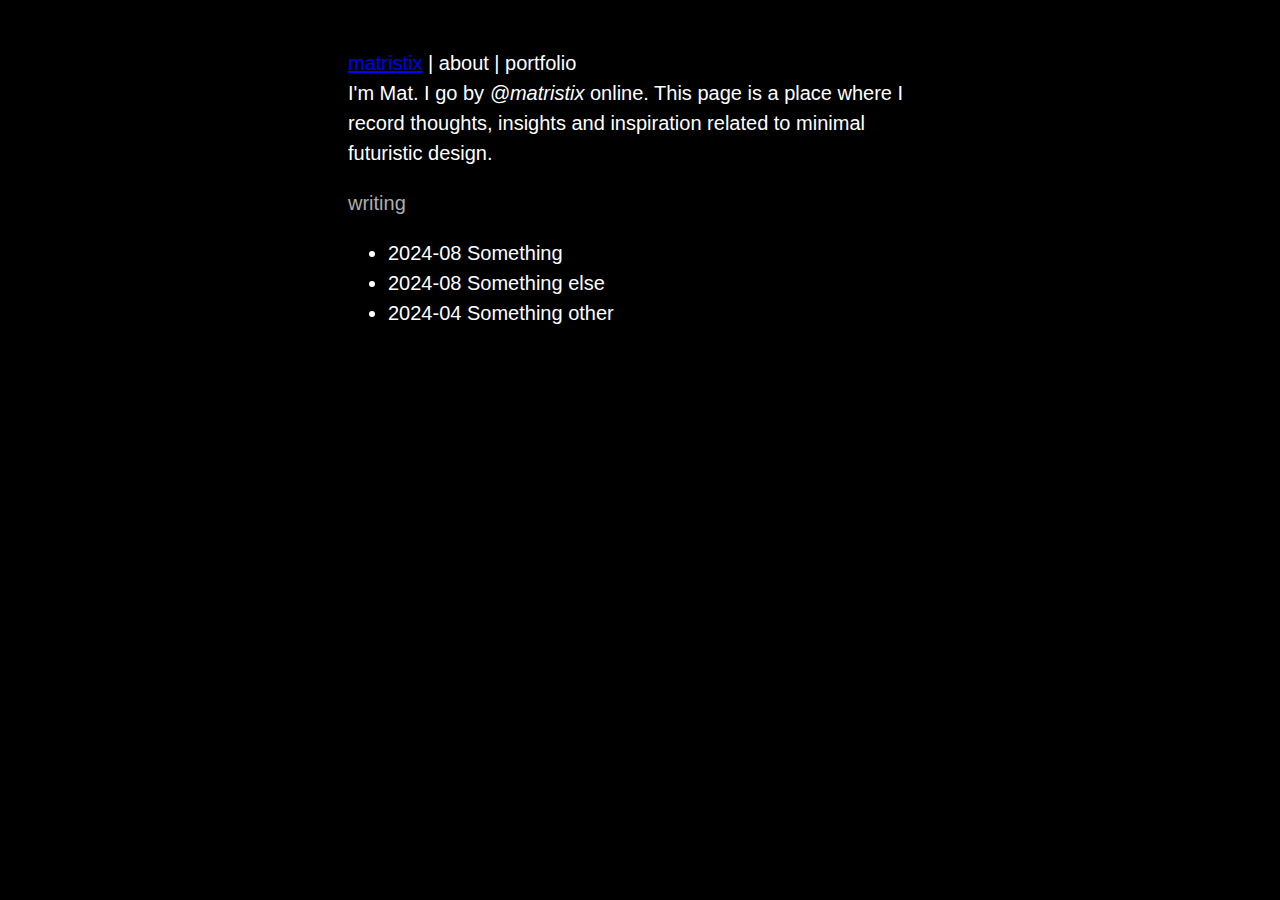
==== index.html @ 09d88f49 "Update index.html" ====
<!DOCTYPE html>
<html lang="en">
<head>
  <meta charset="UTF-8">
  <meta name="viewport" content="width=device-width, initial-scale=1.0">
  <title>matristix</title>
  <link rel="preload" href="https://fonts.googleapis.com/css2?family=Inter:ital,wght@0,400;0,500;1,400;1,500&display=swap" rel="stylesheet">
  <link rel="stylesheet" href="styles.css">
</head>
<body>
  <div class="header">
    <a href="index.html">matristix</a> | about | portfolio
  </div>
  I'm Mat. I go by <i>@matristix</i> online. This page is a place where I record thoughts, insights and inspiration related to minimal futuristic design.
  <h2>writing</h2>
  <ul>
    <li>2024-08 Something</li>
    <li>2024-08 Something else</li>
    <li>2024-04 Something other</li>
  </ul>
</body>
</html>
---- styles.css ----
html {
  max-width: 30rem;
  padding: 2rem 1rem;
  margin: auto;
  line-height: 1.5;
  font-size: 1.25rem;
  background-color: #000;
  color: #fff;
  font-family: 'Inter', sans-serif;
}

h1, h2, h3, h4, h5, h6 {
  margin: 1rem 0;
  font-size: 1rem;
  color: #adadad;
  font-weight: normal;
}

p, ul, ol {
  margin-bottom: 1rem;
}

.italic-text {
  font-style: italic;
}

h1 a {
  color: #adadad;
  text-decoration: none;
}

h1 a:hover {
  color: #fff;
}
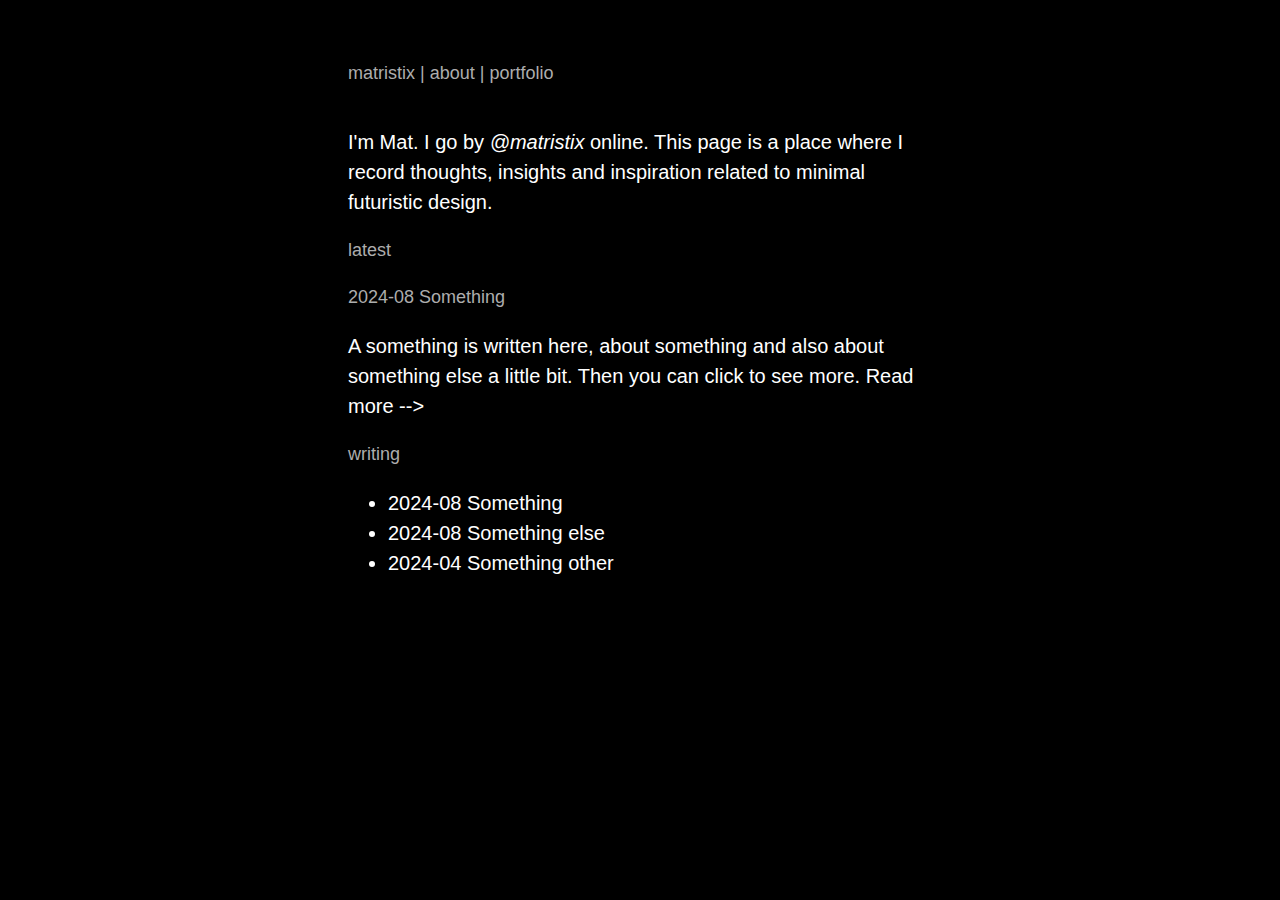
==== commit cc1bd389: "Update index.html" ====
--- a/index.html
+++ b/index.html
@@ -12,6 +12,9 @@
     <a href="index.html">matristix</a> | about | portfolio
   </div>
   I'm Mat. I go by <i>@matristix</i> online. This page is a place where I record thoughts, insights and inspiration related to minimal futuristic design.
+  <h2>latest</h2>
+  <h1>2024-08 Something</h1>
+  A something is written here, about something and also about something else a little bit. Then you can click to see more. Read more -->
   <h2>writing</h2>
   <ul>
     <li>2024-08 Something</li>
--- a/styles.css
+++ b/styles.css
@@ -9,9 +9,13 @@
   font-family: 'Inter', sans-serif;
 }
 
+h1 {
+  font-size: 1.1rem;
+}
+
 h1, h2, h3, h4, h5, h6 {
   margin: 1rem 0;
-  font-size: 1rem;
+  font-size: 0.9rem;
   color: #adadad;
   font-weight: normal;
 }
@@ -24,11 +28,17 @@
   font-style: italic;
 }
 
-h1 a {
+.header {
+  margin: 1rem 0 2rem 0;
+  font-size: 0.9rem;
+  color: #adadad;
+}
+
+.header a {
   color: #adadad;
   text-decoration: none;
 }
 
-h1 a:hover {
+.header a:hover {
   color: #fff;
 }
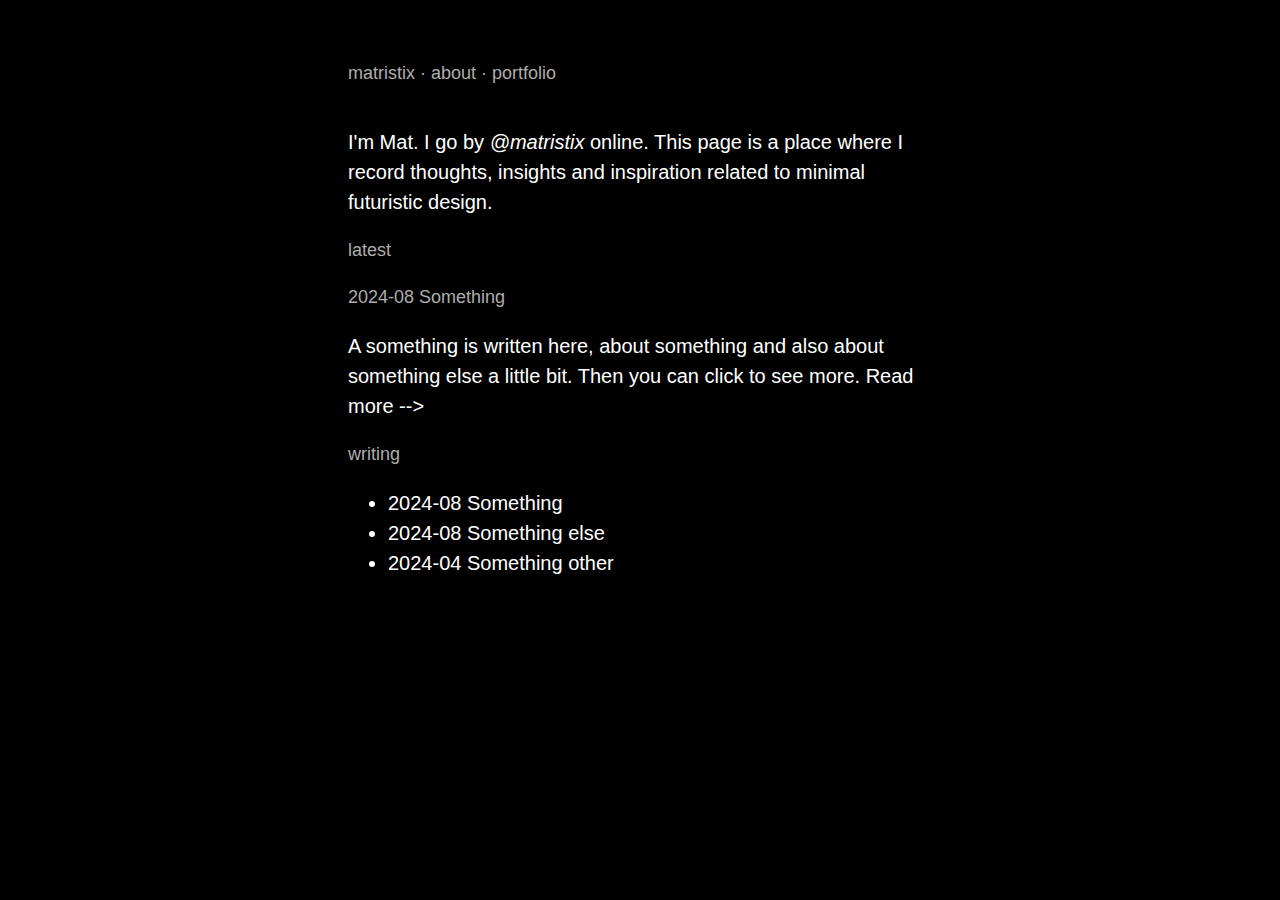
==== commit 2a477fe8: "Update index.html" ====
--- a/index.html
+++ b/index.html
@@ -9,7 +9,7 @@
 </head>
 <body>
   <div class="header">
-    <a href="index.html">matristix</a> | about | portfolio
+    <a href="index.html">matristix</a> · about · portfolio
   </div>
   I'm Mat. I go by <i>@matristix</i> online. This page is a place where I record thoughts, insights and inspiration related to minimal futuristic design.
   <h2>latest</h2>
--- a/styles.css
+++ b/styles.css
@@ -10,7 +10,8 @@
 }
 
 h1 {
-  font-size: 1.1rem;
+  font-size: 1.4rem;
+  color: #fff;
 }
 
 h1, h2, h3, h4, h5, h6 {
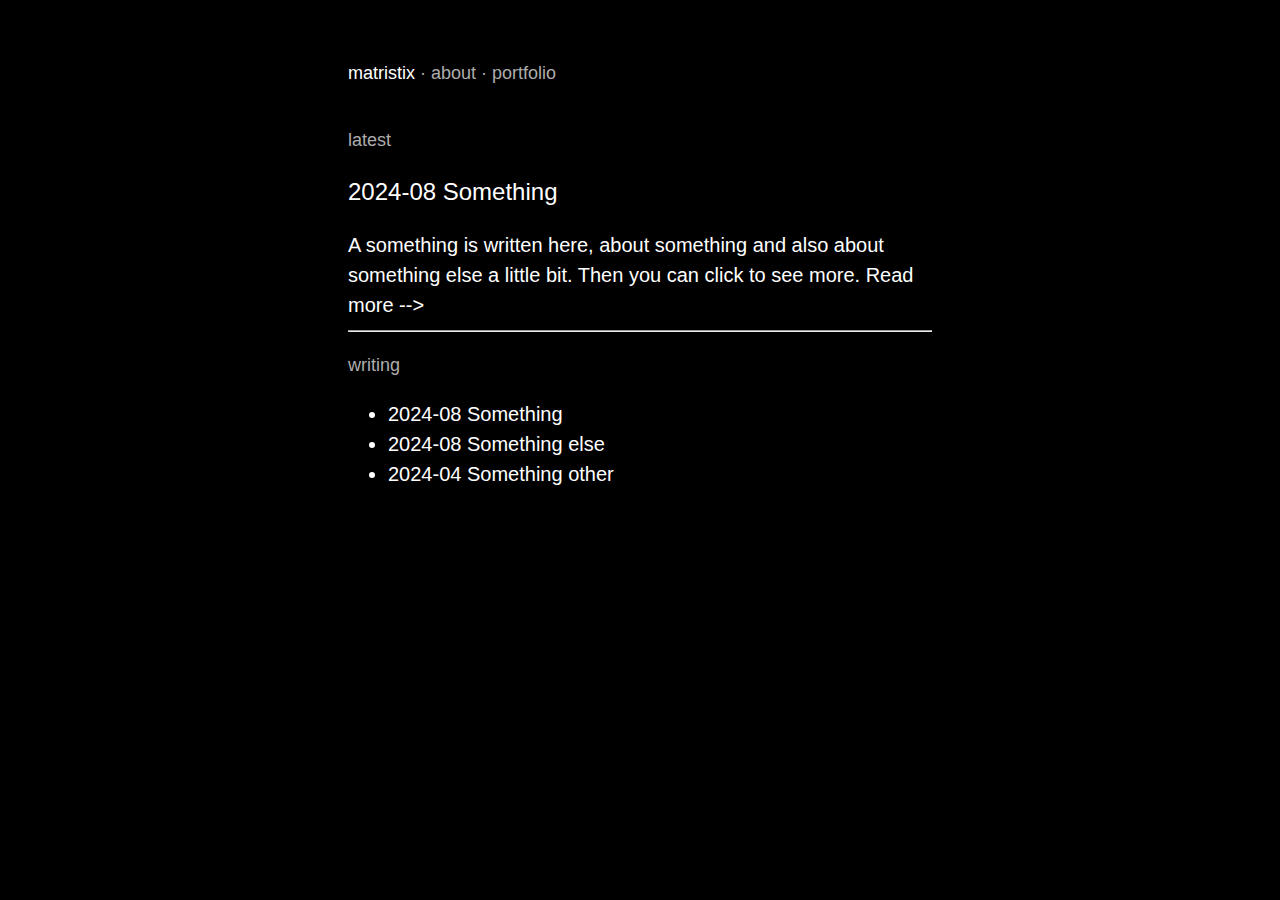
==== commit 8fb33d91: "Update index.html" ====
--- a/index.html
+++ b/index.html
@@ -11,10 +11,10 @@
   <div class="header">
     <a href="index.html">matristix</a> · about · portfolio
   </div>
-  I'm Mat. I go by <i>@matristix</i> online. This page is a place where I record thoughts, insights and inspiration related to minimal futuristic design.
   <h2>latest</h2>
   <h1>2024-08 Something</h1>
   A something is written here, about something and also about something else a little bit. Then you can click to see more. Read more -->
+  <hr>
   <h2>writing</h2>
   <ul>
     <li>2024-08 Something</li>
--- a/styles.css
+++ b/styles.css
@@ -9,16 +9,16 @@
   font-family: 'Inter', sans-serif;
 }
 
-h1 {
-  font-size: 1.4rem;
-  color: #fff;
-}
-
 h1, h2, h3, h4, h5, h6 {
   margin: 1rem 0;
   font-size: 0.9rem;
   color: #adadad;
   font-weight: normal;
+}
+
+h1 {
+  font-size: 1.2rem;
+  color: #fff;
 }
 
 p, ul, ol {
@@ -36,7 +36,7 @@
 }
 
 .header a {
-  color: #adadad;
+  color: #fff;
   text-decoration: none;
 }
 
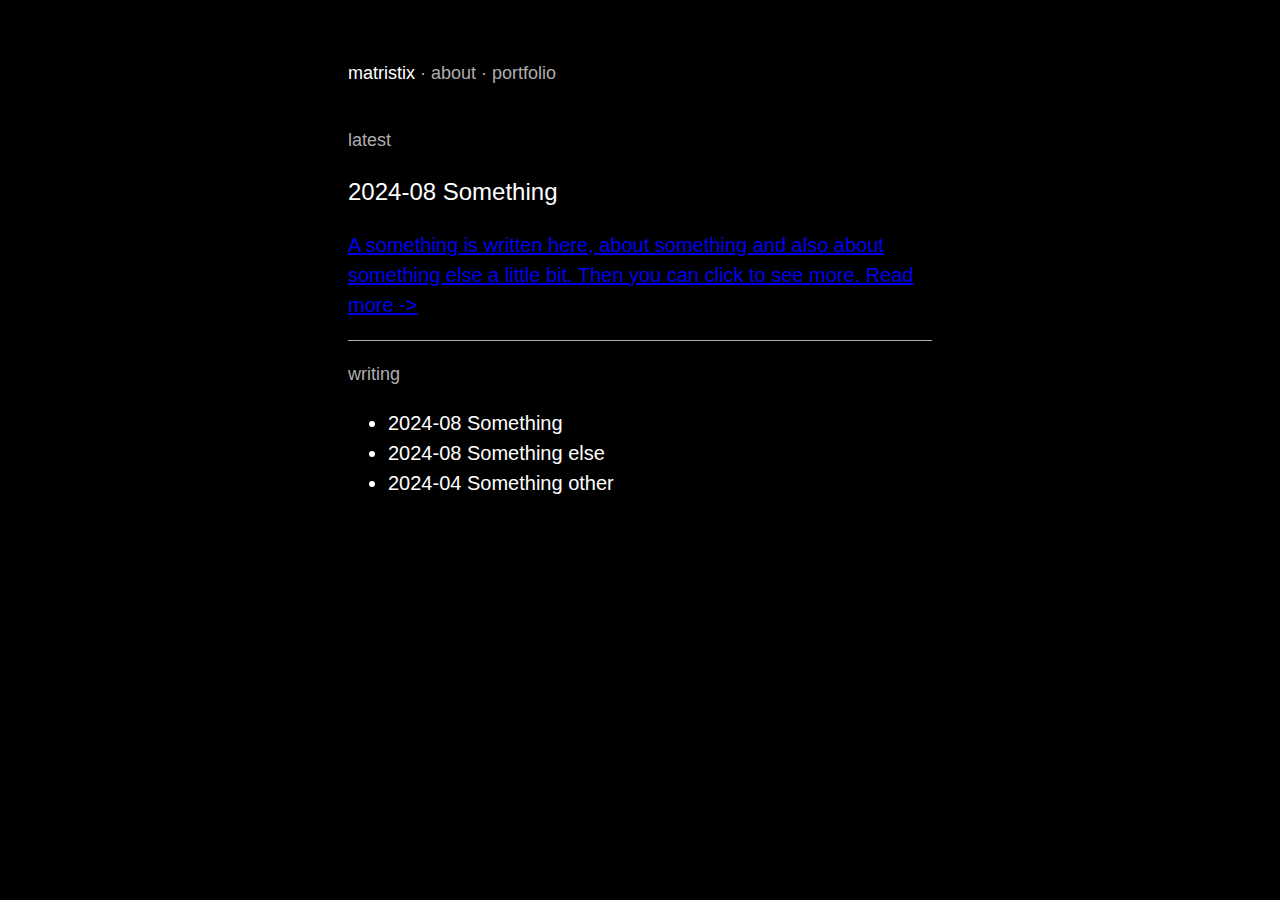
==== commit 5c411ab5: "Update index.html" ====
--- a/index.html
+++ b/index.html
@@ -13,7 +13,9 @@
   </div>
   <h2>latest</h2>
   <h1>2024-08 Something</h1>
-  A something is written here, about something and also about something else a little bit. Then you can click to see more. Read more -->
+  <a href="writing/2024-08 Something.html">
+  <p>A something is written here, about something and also about something else a little bit. Then you can click to see more. Read more -></p>
+  </a>
   <hr>
   <h2>writing</h2>
   <ul>
--- a/styles.css
+++ b/styles.css
@@ -43,3 +43,10 @@
 .header a:hover {
   color: #fff;
 }
+
+hr {
+  border: none; /* Removes the default border */
+  height: 1px; /* Sets the height of the line */
+  background-color: #adadad; /* Sets the color of the line */
+  margin: 1rem 0; /* Adds vertical space around the line */
+}
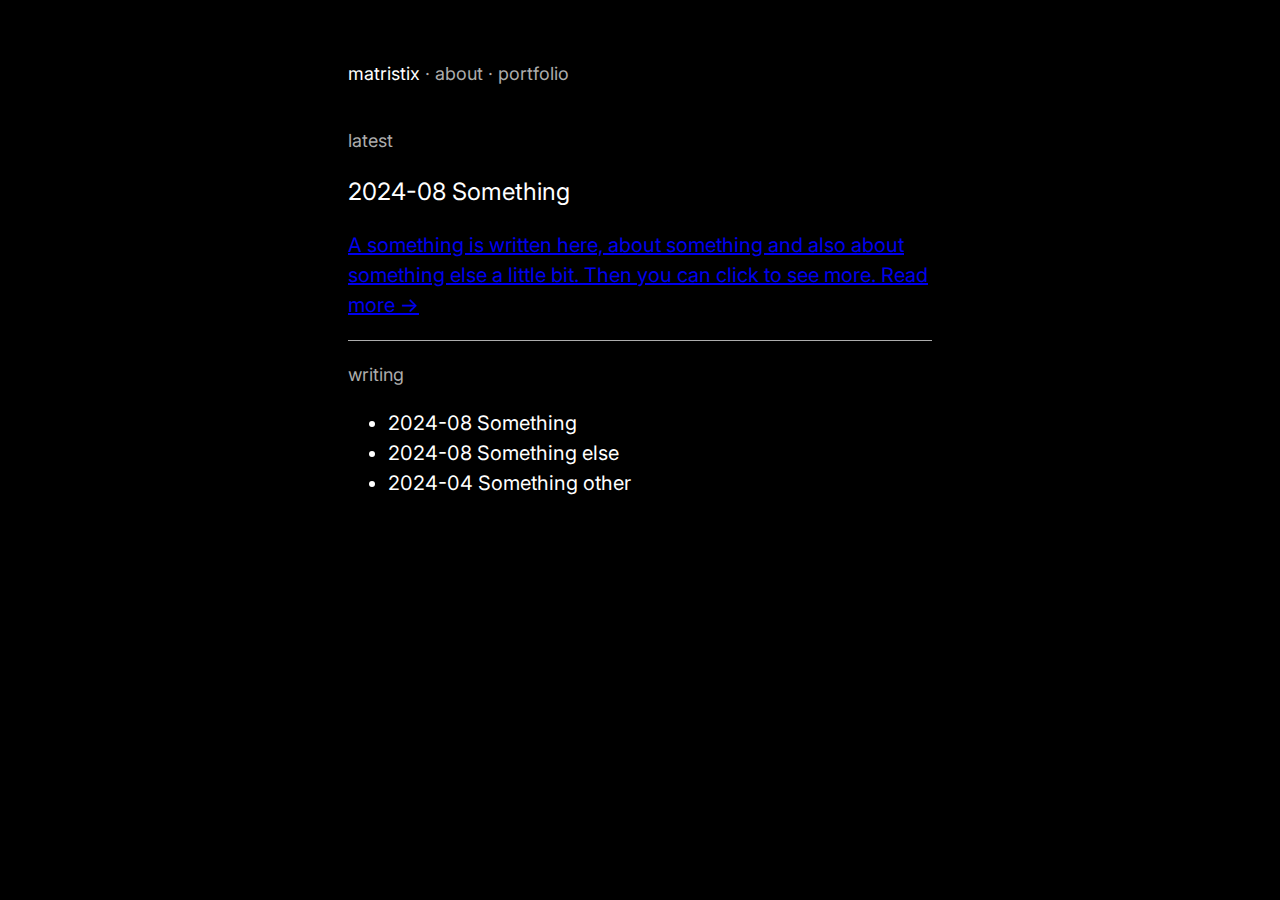
==== commit 79ade8c8: "Update index.html" ====
--- a/index.html
+++ b/index.html
@@ -4,7 +4,8 @@
   <meta charset="UTF-8">
   <meta name="viewport" content="width=device-width, initial-scale=1.0">
   <title>matristix</title>
-  <link rel="preload" href="https://fonts.googleapis.com/css2?family=Inter:ital,wght@0,400;0,500;1,400;1,500&display=swap" rel="stylesheet">
+  <link rel="preload" href="https://fonts.googleapis.com/css2?family=Inter:ital,wght@0,400;0,500;1,400;1,500&display=swap" as="style">
+  <link rel="stylesheet" href="https://fonts.googleapis.com/css2?family=Inter:ital,wght@0,400;0,500;1,400;1,500&display=swap">
   <link rel="stylesheet" href="styles.css">
 </head>
 <body>
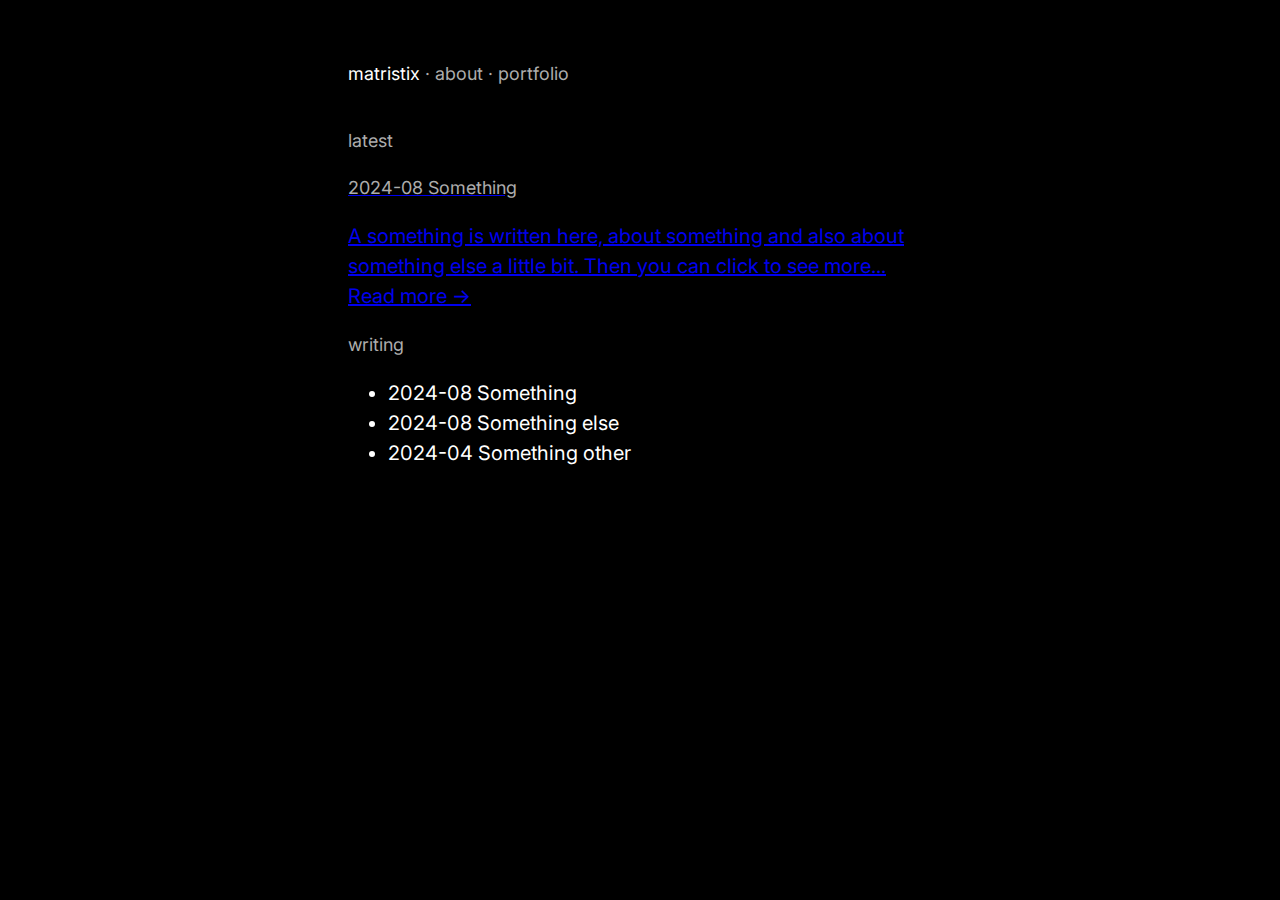
==== commit ce345b92: "Update index.html" ====
--- a/index.html
+++ b/index.html
@@ -12,13 +12,14 @@
   <div class="header">
     <a href="index.html">matristix</a> · about · portfolio
   </div>
-  <h2>latest</h2>
-  <h1>2024-08 Something</h1>
+  <h3>latest</h3>
   <a href="writing/2024-08 Something.html">
-  <p>A something is written here, about something and also about something else a little bit. Then you can click to see more. Read more -></p>
+    <div class="link-container">
+      <h2>2024-08 Something</h2>
+      <p>A something is written here, about something and also about something else a little bit. Then you can click to see more... Read more -></p>
+    </div>
   </a>
-  <hr>
-  <h2>writing</h2>
+  <h3>writing</h3>
   <ul>
     <li>2024-08 Something</li>
     <li>2024-08 Something else</li>
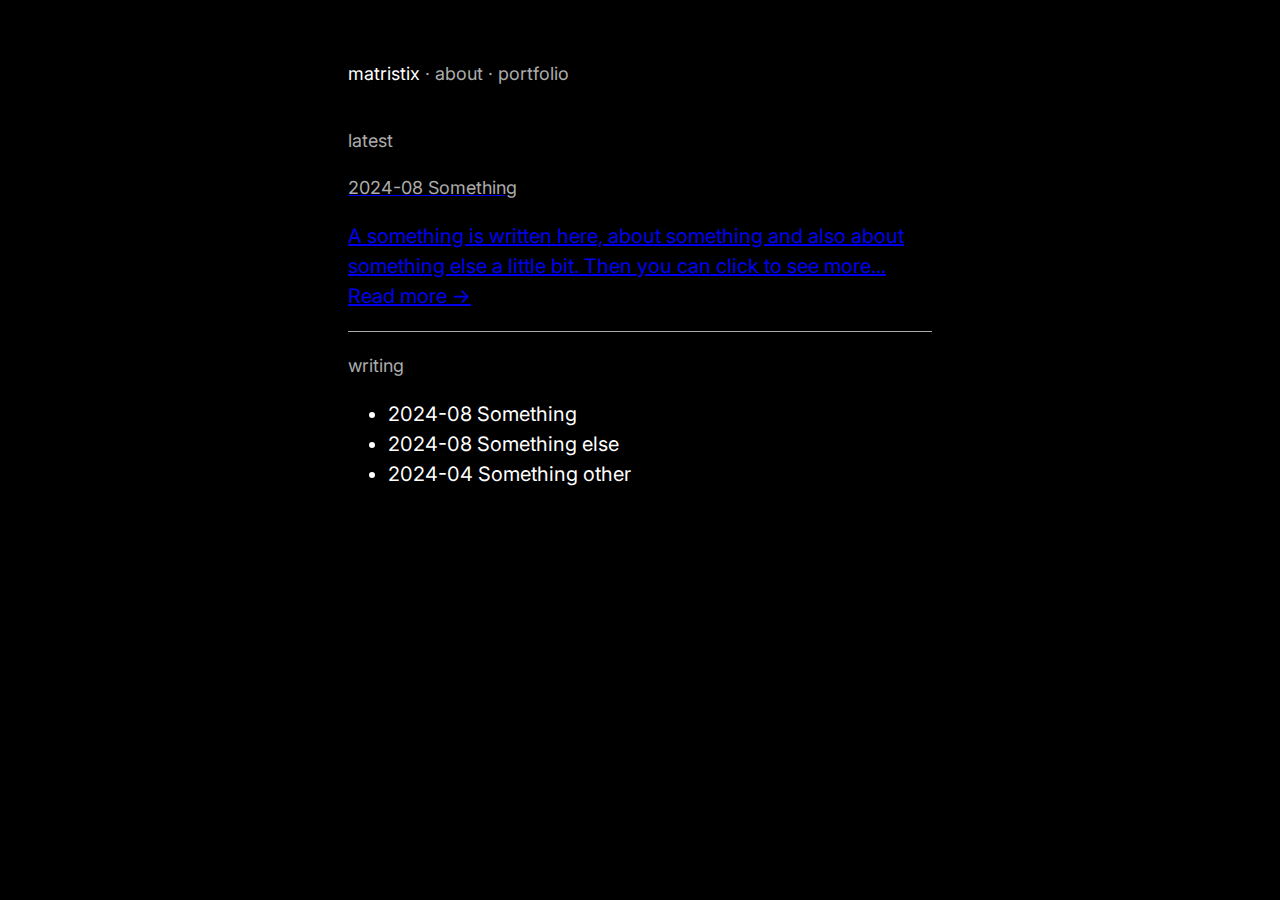
==== commit 451fc634: "Update index.html" ====
--- a/index.html
+++ b/index.html
@@ -19,6 +19,7 @@
       <p>A something is written here, about something and also about something else a little bit. Then you can click to see more... Read more -></p>
     </div>
   </a>
+  <hr>
   <h3>writing</h3>
   <ul>
     <li>2024-08 Something</li>
